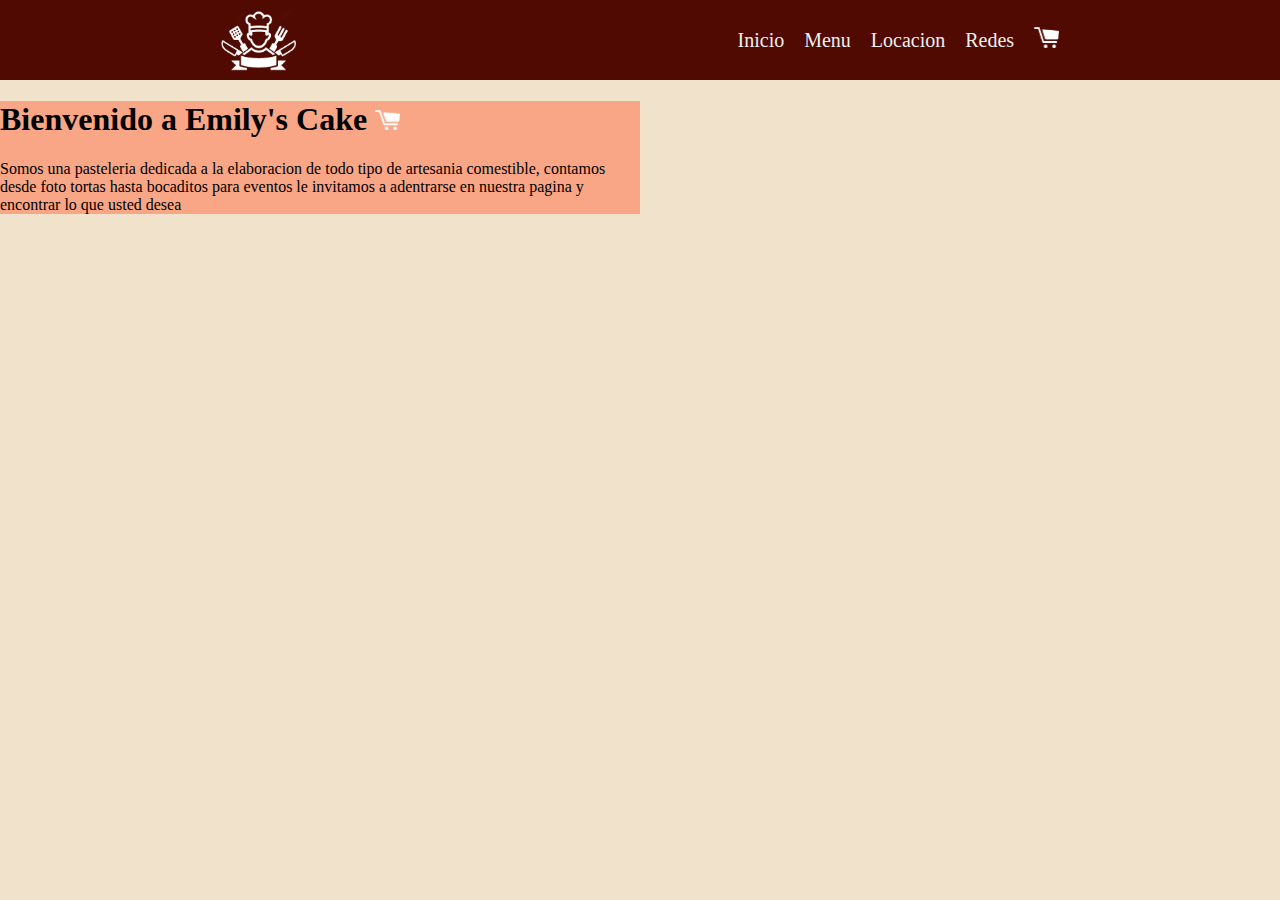
==== index.html @ 07394fe5 "Add files via upload" ====
<!DOCTYPE html>
<html lang="en" >
<head>
  <meta charset="UTF-8">
  <title>CodePen - Pure CSS Responsive Navbar</title>
  <link rel="stylesheet" href="./style.css">

</head>
<body>
<!-- partial:index.partial.html -->
<div class="nav">
  <input type="checkbox" id="nav-check">
  <div class="nav-header">
    <div class="nav-title">
      <img src="logo.png" alt="" width="75">
    </div>
  </div>
  <div class="nav-btn">
    <label for="nav-check">
      <span></span>
      <span></span>
      <span></span>
    </label>
  </div>
  
  <div class="nav-links">
    <a href="//github.io/jo_geek" target="_blank">Inicio</a>
    <a href="http://stackoverflow.com/users/4084003/" target="_blank">Menu</a>
    <a href="https://in.linkedin.com/in/jonesvinothjoseph" target="_blank">Locacion</a>
    <a href="https://codepen.io/jo_Geek/" target="_blank">Redes</a>
    <a href="https://www.facebook.com/vania.jove"><img src="carro.png" alt="" width="25"></a>
  </div>
</div>
<section>
  <h1>
    Bienvenido a Emily's Cake
    <img src="carro.png" alt="" width="25">
  </h1>
  <p>Somos una pasteleria dedicada a la elaboracion de todo tipo de artesania comestible, contamos desde foto tortas hasta bocaditos para eventos le invitamos a adentrarse en nuestra pagina y encontrar lo que usted desea </p>
</section>
<!-- partial -->
  <script  src="./script.js"></script>

</body>
</html>
---- style.css ----
* {
  box-sizing: border-box;
}

body {
  margin: 0px;
  font-family: 'segoe ui';
  background-color: #f1e2cc;
}

.nav {
  height: 80px;
  width: 100%;
  background-color: #500a01;
  position: relative;
  display: flex;
  justify-content: space-around;
}

.nav > .nav-header {
  display: inline;
}

.nav > .nav-header > .nav-title {
  display: inline-block;
  font-size: 22px;
  color: #fff;
  padding: 10px 10px 10px 10px;
  
}

.nav > .nav-btn {
  display: none;
}

.nav > .nav-links {
  display: inline;
  float: right;
  font-size: 20px;
  display: flex;
  height: 100%;
  align-items: center;
}

.nav > .nav-links > a {
  display: inline-block;
  padding: 13px 10px 13px 10px;
  text-decoration: none;
  color: #efefef;
}

.nav > .nav-links > a:hover {
  background-color: rgba(0, 0, 0, 0.3);
}

.nav > #nav-check {
  display: none;
}

@media (max-width:600px) {
  .nav > .nav-btn {
    display: inline-block;
    position: absolute;
    right: 0px;
    top: 0px;
  }
  .nav > .nav-btn > label {
    display: inline-block;
    width: 50px;
    height: 50px;
    padding: 13px;
  }
  .nav > .nav-btn > label:hover,.nav  #nav-check:checked ~ .nav-btn > label {
    background-color: rgba(0, 0, 0, 0.3);
  }
  .nav > .nav-btn > label > span {
    display: block;
    width: 25px;
    height: 10px;
    border-top: 2px solid #eee;
  }
  .nav > .nav-links {
    position: absolute;
    display: block;
    width: 100%;
    background-color: #333;
    height: 0px;
    transition: all 0.3s ease-in;
    overflow-y: hidden;
    top: 50px;
    left: 0px;
  }
  .nav > .nav-links > a {
    display: block;
    width: 100%;
  }
  .nav > #nav-check:not(:checked) ~ .nav-links {
    height: 0px;
  }
  .nav > #nav-check:checked ~ .nav-links {
    height: calc(100vh - 50px);
    overflow-y: auto;
  }
}
section{
background-color: #f9a686;
width: 50%;

}
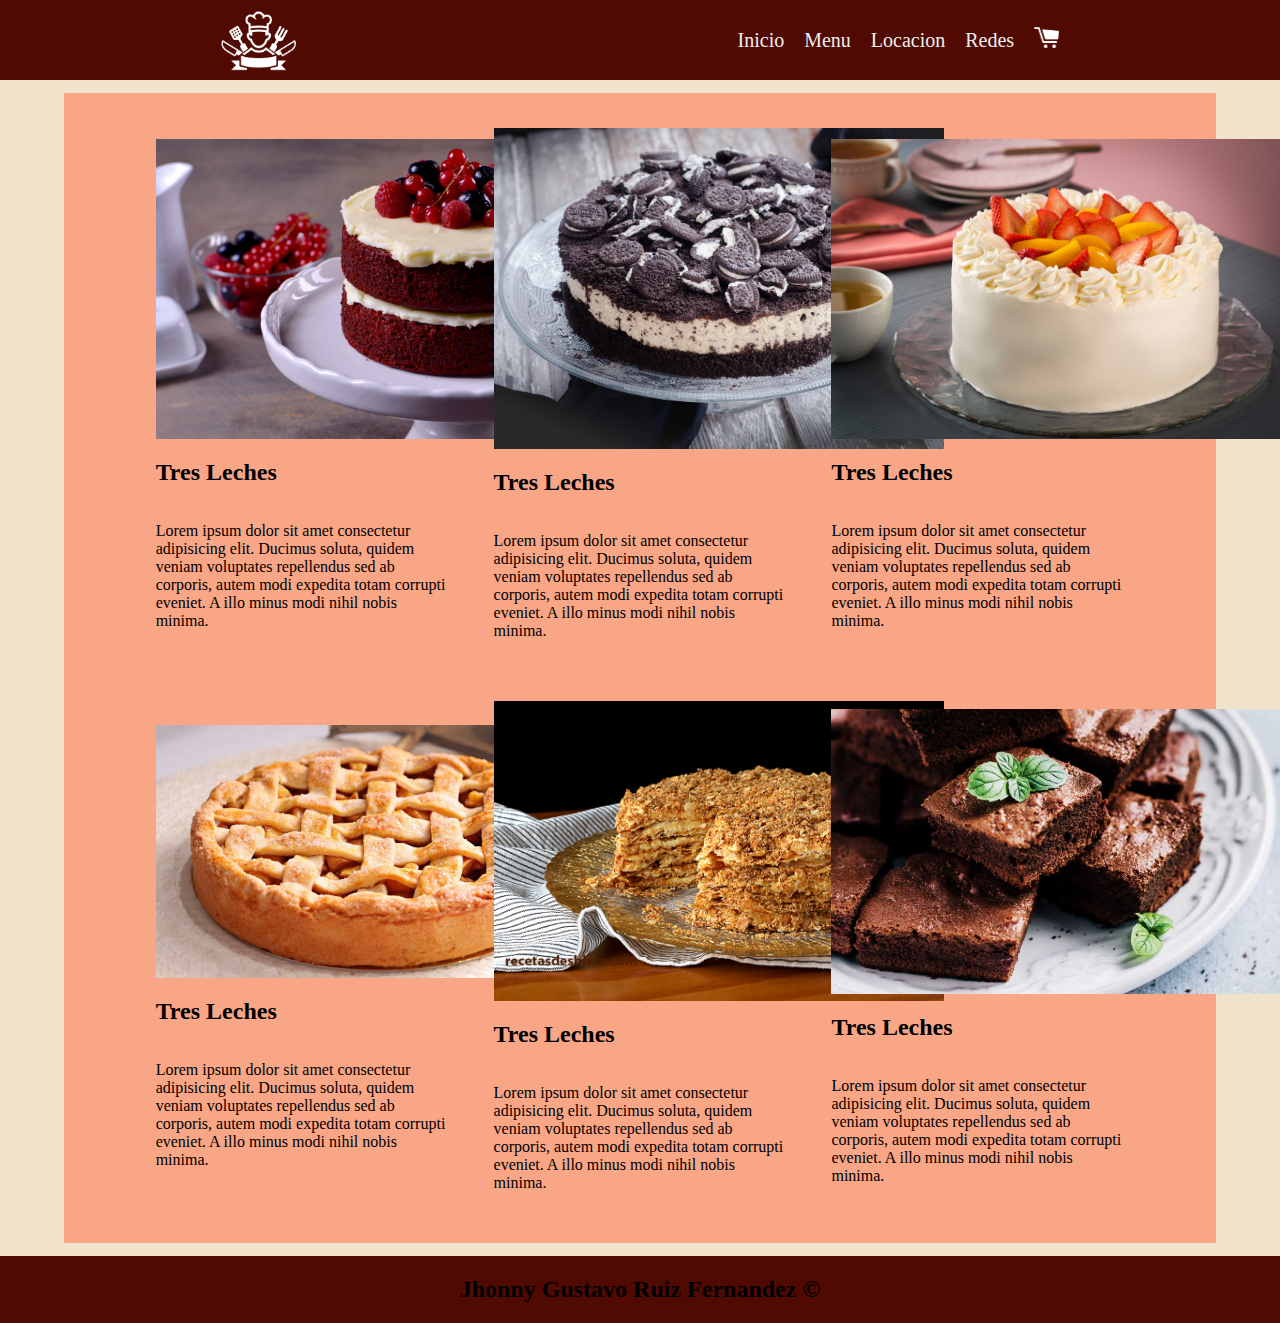
==== commit 0d9af9bc: "Add files via upload" ====
--- a/index.html
+++ b/index.html
@@ -24,20 +24,95 @@
   </div>
   
   <div class="nav-links">
-    <a href="//github.io/jo_geek" target="_blank">Inicio</a>
-    <a href="http://stackoverflow.com/users/4084003/" target="_blank">Menu</a>
-    <a href="https://in.linkedin.com/in/jonesvinothjoseph" target="_blank">Locacion</a>
-    <a href="https://codepen.io/jo_Geek/" target="_blank">Redes</a>
+    <a href="*" target="_blank">Inicio</a>
+    <a href="*" target="_blank">Menu</a>
+    <a href="*" target="_blank">Locacion</a>
+    <a href="*" target="_blank">Redes</a>
     <a href="https://www.facebook.com/vania.jove"><img src="carro.png" alt="" width="25"></a>
   </div>
 </div>
+
+
+
 <section>
+
+  <!-- <div class="texto">
   <h1>
     Bienvenido a Emily's Cake
     <img src="carro.png" alt="" width="25">
   </h1>
   <p>Somos una pasteleria dedicada a la elaboracion de todo tipo de artesania comestible, contamos desde foto tortas hasta bocaditos para eventos le invitamos a adentrarse en nuestra pagina y encontrar lo que usted desea </p>
+</div>
+
+<div class="imagenes">
+<img src="pastel.jpg" alt="" width="200">
+<img src="pastel2.jpg" alt="" width="200">
+</div> -->
+
+<div class="caja1">
+  <img src="pastel red.jpg" alt="" width="450">
+  <h2>Tres Leches</h2>
+  <p>Lorem ipsum dolor sit amet consectetur adipisicing elit.
+     Ducimus soluta, quidem veniam voluptates repellendus sed ab 
+     corporis, autem modi expedita totam corrupti eveniet. A illo
+      minus modi nihil nobis minima.</p>
+</div>
+
+<div class="caja1">
+  <img src="pastel oreo.jpg" alt="" width="450">
+  <h2>Tres Leches</h2>
+  <p>Lorem ipsum dolor sit amet consectetur adipisicing elit.
+     Ducimus soluta, quidem veniam voluptates repellendus sed ab 
+     corporis, autem modi expedita totam corrupti eveniet. A illo
+      minus modi nihil nobis minima.</p>
+</div>
+
+<div class="caja1">
+  <img src="pastel leche.jpg" alt="" width="450">
+  <h2>Tres Leches</h2>
+  <p>Lorem ipsum dolor sit amet consectetur adipisicing elit.
+     Ducimus soluta, quidem veniam voluptates repellendus sed ab 
+     corporis, autem modi expedita totam corrupti eveniet. A illo
+      minus modi nihil nobis minima.</p>
+</div>
+
+<div class="caja1">
+  <img src="pie.jpg" alt="" width="450">
+  <h2>Tres Leches</h2>
+  <p>Lorem ipsum dolor sit amet consectetur adipisicing elit.
+     Ducimus soluta, quidem veniam voluptates repellendus sed ab 
+     corporis, autem modi expedita totam corrupti eveniet. A illo
+      minus modi nihil nobis minima.</p>
+</div>
+
+<div class="caja1">
+  <img src="pastel hojas.jpg" alt="" width="450">
+  <h2>Tres Leches</h2>
+  <p>Lorem ipsum dolor sit amet consectetur adipisicing elit.
+     Ducimus soluta, quidem veniam voluptates repellendus sed ab 
+     corporis, autem modi expedita totam corrupti eveniet. A illo
+      minus modi nihil nobis minima.</p>
+</div>
+
+<div class="caja1">
+  <img src="brownie.jpg" alt="" width="450">
+  <h2>Tres Leches</h2>
+  <p>Lorem ipsum dolor sit amet consectetur adipisicing elit.
+     Ducimus soluta, quidem veniam voluptates repellendus sed ab 
+     corporis, autem modi expedita totam corrupti eveniet. A illo
+      minus modi nihil nobis minima.</p>
+</div>
+
+
+
+
 </section>
+
+
+<footer>
+  <h2> Jhonny Gustavo Ruiz Fernandez &copy;</h2>
+</footer>
+
 <!-- partial -->
   <script  src="./script.js"></script>
 
--- a/style.css
+++ b/style.css
@@ -6,6 +6,9 @@
   margin: 0px;
   font-family: 'segoe ui';
   background-color: #f1e2cc;
+  display: flex;
+  align-items: center;
+  flex-direction: column;
 }
 
 .nav {
@@ -104,6 +107,57 @@
 }
 section{
 background-color: #f9a686;
-width: 50%;
+width: 90%;
+margin: 1%;
+display: flex;
+flex-direction :row;
+flex-wrap: wrap;
+justify-content: center;
+align-items: center;
+padding: 1%;
 
-}+}
+.caja1{
+  width: 30%;
+  display: flex;
+  flex-wrap: wrap;
+  padding: 2%;
+}
+.texto{
+  background-color: #333;
+  width: 35%;
+}
+.imagenes{
+  background-color: #500a01;
+  width: 50%;
+  display: flex;
+  flex-direction: row;
+  padding: 1%;
+
+}
+footer{
+  background-color: #500a01;
+  display: flex;
+  justify-content: space-around;
+  width: 100%;
+  
+}
+
+
+
+@media (max-width:600px){
+  section{
+    background-color: #b34113;
+
+    flex-direction :column;
+
+    
+    }
+    .caja1{
+      width: 90%;
+      display: flex;
+      flex-wrap: wrap;
+      padding: 2%;
+    }
+}
+
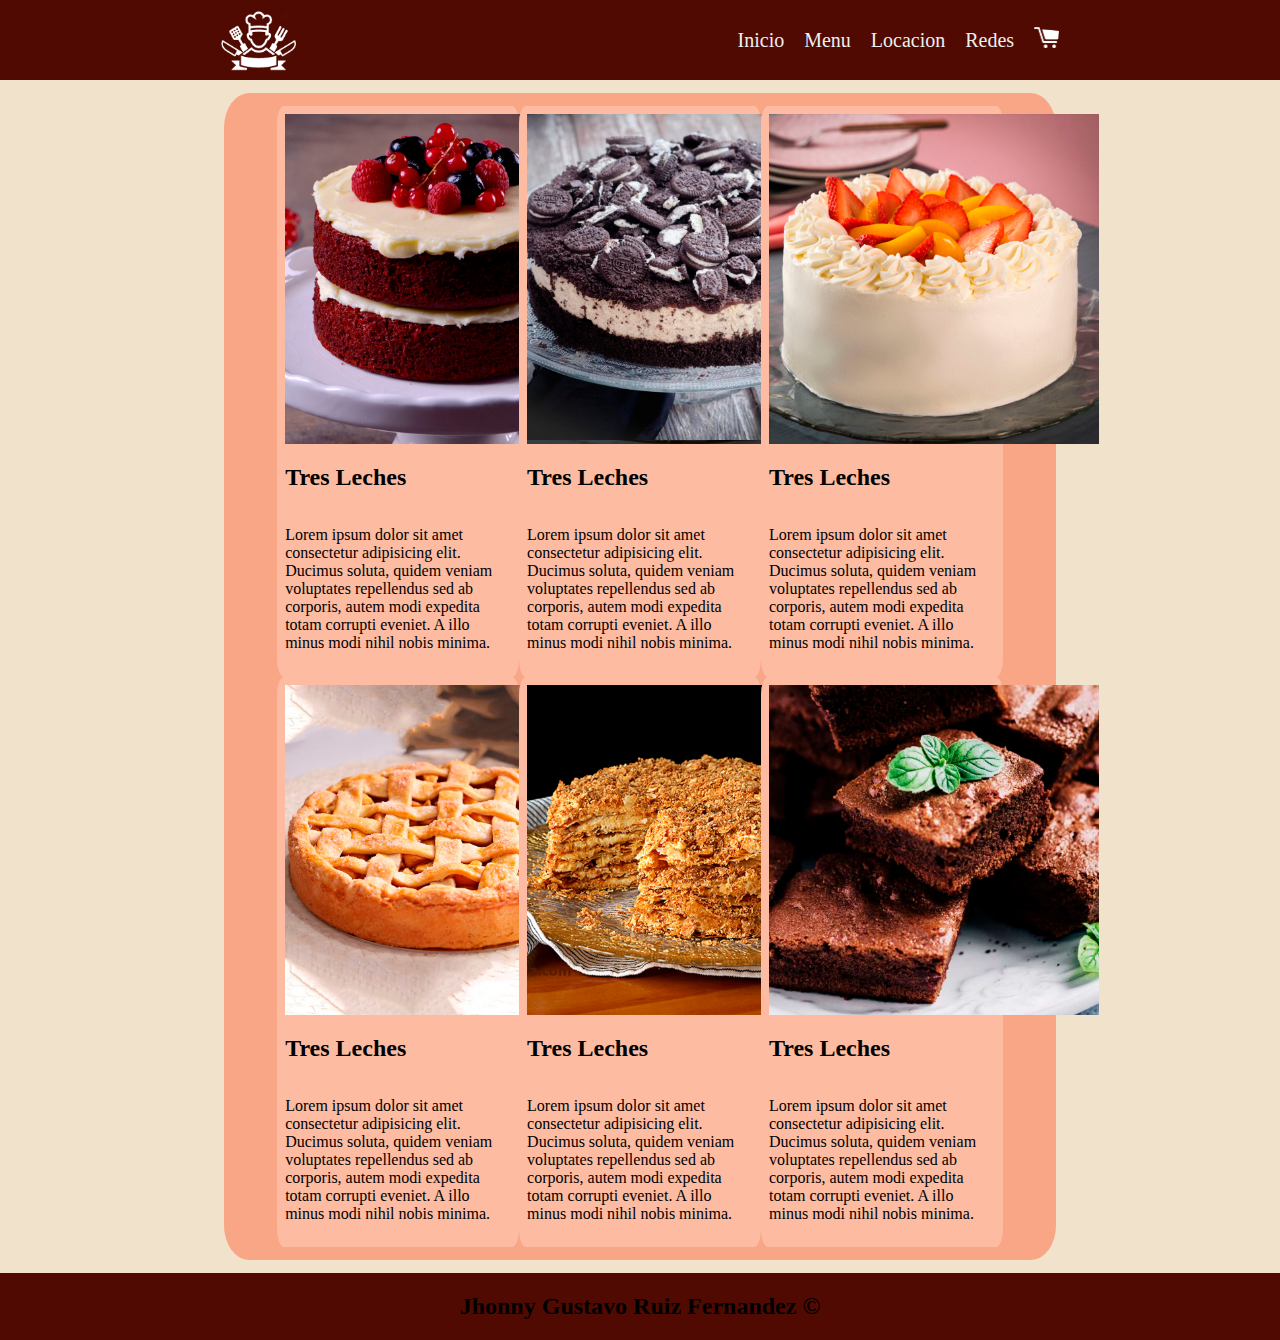
==== commit 5194bce6: "Add files via upload" ====
--- a/index.html
+++ b/index.html
@@ -50,7 +50,7 @@
 </div> -->
 
 <div class="caja1">
-  <img src="pastel red.jpg" alt="" width="450">
+  <img class="zoom" src="pastel red.jpg" alt="" width="330">
   <h2>Tres Leches</h2>
   <p>Lorem ipsum dolor sit amet consectetur adipisicing elit.
      Ducimus soluta, quidem veniam voluptates repellendus sed ab 
@@ -59,7 +59,7 @@
 </div>
 
 <div class="caja1">
-  <img src="pastel oreo.jpg" alt="" width="450">
+  <img class="zoom" src="pastel oreo.jpg" alt="" width="330">
   <h2>Tres Leches</h2>
   <p>Lorem ipsum dolor sit amet consectetur adipisicing elit.
      Ducimus soluta, quidem veniam voluptates repellendus sed ab 
@@ -68,7 +68,7 @@
 </div>
 
 <div class="caja1">
-  <img src="pastel leche.jpg" alt="" width="450">
+  <img class="zoom" src="pastel leche.jpg" alt="" width="330">
   <h2>Tres Leches</h2>
   <p>Lorem ipsum dolor sit amet consectetur adipisicing elit.
      Ducimus soluta, quidem veniam voluptates repellendus sed ab 
@@ -77,7 +77,7 @@
 </div>
 
 <div class="caja1">
-  <img src="pie.jpg" alt="" width="450">
+  <img class="zoom" src="pie.jpg" alt="" width="330">
   <h2>Tres Leches</h2>
   <p>Lorem ipsum dolor sit amet consectetur adipisicing elit.
      Ducimus soluta, quidem veniam voluptates repellendus sed ab 
@@ -86,7 +86,7 @@
 </div>
 
 <div class="caja1">
-  <img src="pastel hojas.jpg" alt="" width="450">
+  <img class="zoom" src="pastel hojas.jpg" alt="" width="330">
   <h2>Tres Leches</h2>
   <p>Lorem ipsum dolor sit amet consectetur adipisicing elit.
      Ducimus soluta, quidem veniam voluptates repellendus sed ab 
@@ -95,7 +95,7 @@
 </div>
 
 <div class="caja1">
-  <img src="brownie.jpg" alt="" width="450">
+  <img class="zoom" src="brownie.jpg" alt="" width="330" class="sombra">
   <h2>Tres Leches</h2>
   <p>Lorem ipsum dolor sit amet consectetur adipisicing elit.
      Ducimus soluta, quidem veniam voluptates repellendus sed ab 
--- a/style.css
+++ b/style.css
@@ -107,7 +107,7 @@
 }
 section{
 background-color: #f9a686;
-width: 90%;
+width: 65%;
 margin: 1%;
 display: flex;
 flex-direction :row;
@@ -115,24 +115,30 @@
 justify-content: center;
 align-items: center;
 padding: 1%;
+border-radius: 3%;
 
 }
 .caja1{
   width: 30%;
   display: flex;
   flex-wrap: wrap;
-  padding: 2%;
+  padding: 1%;
+  background-color: #fdbba1;
+  border-radius: 3%;
+  
+  
 }
 .texto{
-  background-color: #333;
+  background-color: #d81212;
   width: 35%;
 }
 .imagenes{
-  background-color: #500a01;
+  background-color: #1d462e;
   width: 50%;
   display: flex;
   flex-direction: row;
   padding: 1%;
+  
 
 }
 footer{
@@ -141,6 +147,17 @@
   justify-content: space-around;
   width: 100%;
   
+}
+.zoom {
+  transition: transform .2s; 
+}
+
+.zoom:hover {
+  transform: scale(1.1); 
+}
+
+.sombra{
+  box-shadow: #333;
 }
 
 
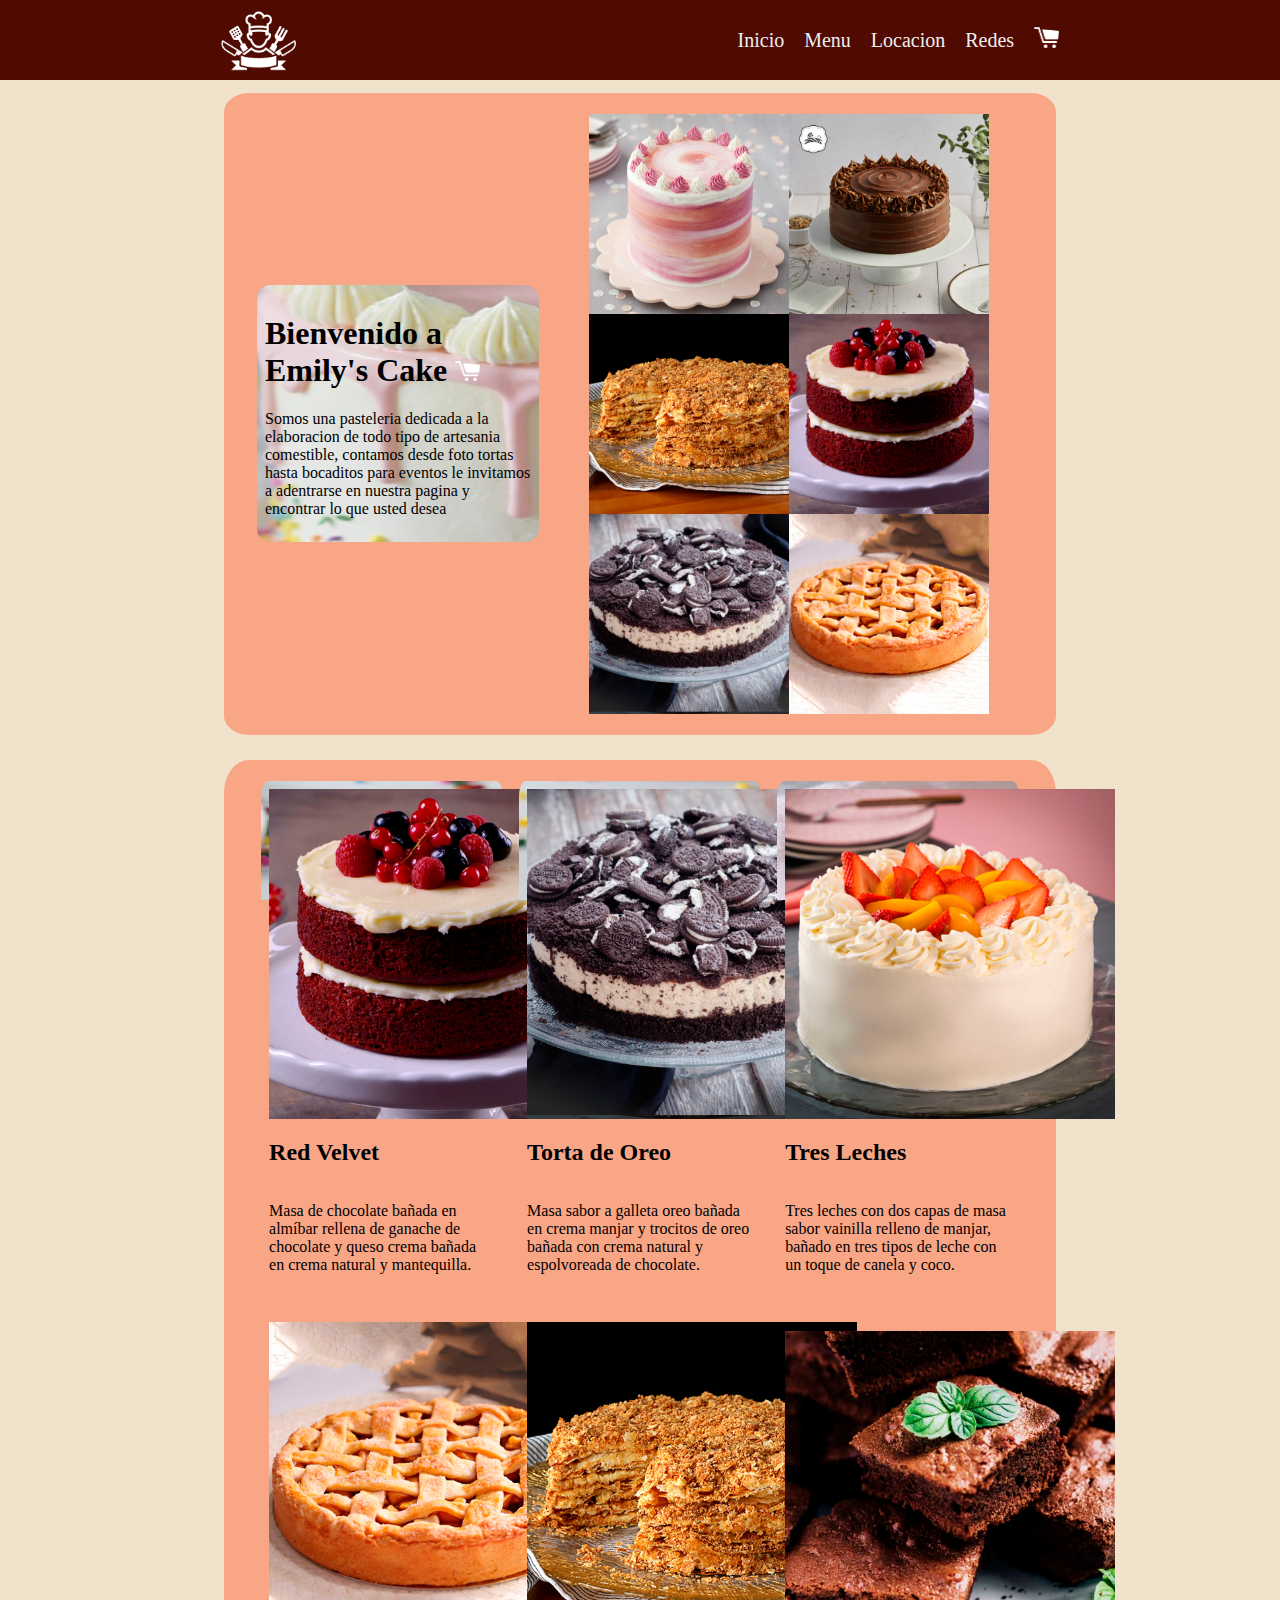
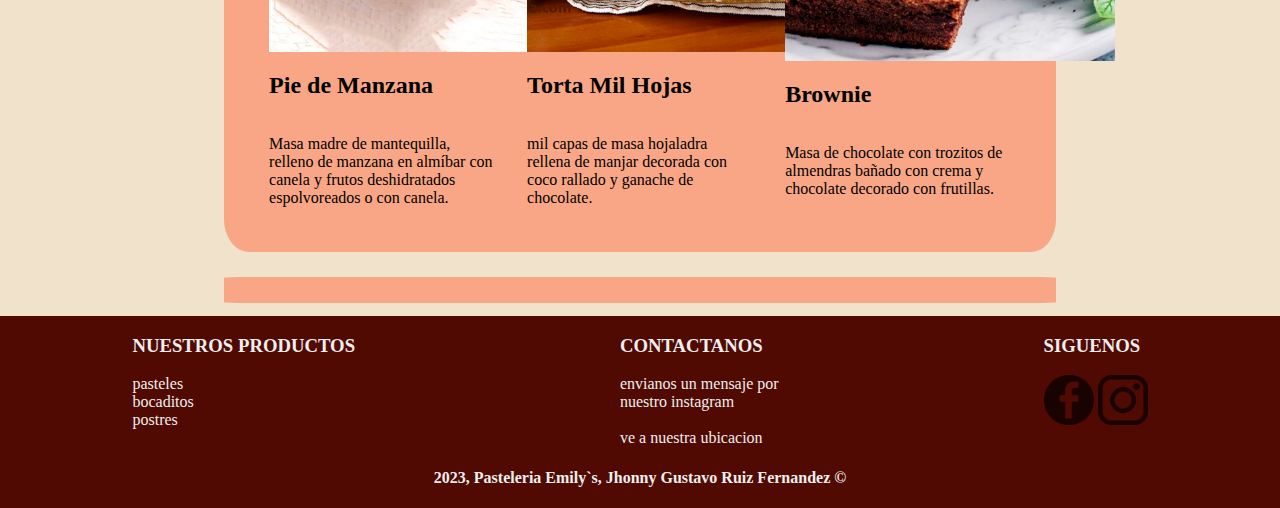
==== commit ff9e9d63: "Add files via upload" ====
--- a/index.html
+++ b/index.html
@@ -25,82 +25,83 @@
   
   <div class="nav-links">
     <a href="*" target="_blank">Inicio</a>
-    <a href="*" target="_blank">Menu</a>
-    <a href="*" target="_blank">Locacion</a>
-    <a href="*" target="_blank">Redes</a>
-    <a href="https://www.facebook.com/vania.jove"><img src="carro.png" alt="" width="25"></a>
+    <a href="menu.html">Menu</a>
+    <a href="https://goo.gl/maps/DTvQWjZuMNrLtSna8" target="_blank">Locacion</a>
+    <a href="https://www.facebook.com/vania.jove" target="_blank">Redes</a>
+    <a href="*"><img src="carro.png" alt="" width="25"></a>
   </div>
 </div>
 
+<section>
+  <div class="texto">
+    <h1>
+      Bienvenido a Emily's Cake
+      <img src="carro.png" alt="" width="25">
+    </h1>
+    <p>Somos una pasteleria dedicada a la elaboracion de todo tipo de artesania comestible, contamos desde foto tortas hasta bocaditos para eventos le invitamos a adentrarse en nuestra pagina y encontrar lo que usted desea </p>
+  </div>
+  
+  <div class="imagenes">
+  <img class="zoom" src="pastel.jpg" alt="" width="200">
+  <img class="zoom" src="pastel2.jpg" alt="" width="200">
+  <img class="zoom" src="pastel hojas.jpg" alt="" width="200">
+  <img class="zoom" src="pastel red.jpg" alt="" width="200">
+  <img class="zoom" src="pastel oreo.jpg" alt="" width="200">
+  <img class="zoom" src="pie.jpg" alt="" width="200">
+  <!-- <img src="pastel leche.jpg" alt="" width="200">
+  <img src="" alt=""> -->
+  </div>
 
+
+</section>
 
 <section>
 
-  <!-- <div class="texto">
-  <h1>
-    Bienvenido a Emily's Cake
-    <img src="carro.png" alt="" width="25">
-  </h1>
-  <p>Somos una pasteleria dedicada a la elaboracion de todo tipo de artesania comestible, contamos desde foto tortas hasta bocaditos para eventos le invitamos a adentrarse en nuestra pagina y encontrar lo que usted desea </p>
-</div>
-
-<div class="imagenes">
-<img src="pastel.jpg" alt="" width="200">
-<img src="pastel2.jpg" alt="" width="200">
-</div> -->
+  
 
 <div class="caja1">
   <img class="zoom" src="pastel red.jpg" alt="" width="330">
-  <h2>Tres Leches</h2>
-  <p>Lorem ipsum dolor sit amet consectetur adipisicing elit.
-     Ducimus soluta, quidem veniam voluptates repellendus sed ab 
-     corporis, autem modi expedita totam corrupti eveniet. A illo
-      minus modi nihil nobis minima.</p>
+  <h2>Red Velvet</h2>
+  <p>Masa de chocolate bañada en almíbar
+    rellena de ganache de chocolate y queso crema bañada
+    en crema natural y mantequilla.</p>
 </div>
 
 <div class="caja1">
   <img class="zoom" src="pastel oreo.jpg" alt="" width="330">
-  <h2>Tres Leches</h2>
-  <p>Lorem ipsum dolor sit amet consectetur adipisicing elit.
-     Ducimus soluta, quidem veniam voluptates repellendus sed ab 
-     corporis, autem modi expedita totam corrupti eveniet. A illo
-      minus modi nihil nobis minima.</p>
+  <h2>Torta de Oreo</h2>
+  <p>Masa sabor a galleta oreo bañada en crema manjar y trocitos de oreo bañada
+    con crema natural y espolvoreada de chocolate.</p>
 </div>
 
 <div class="caja1">
   <img class="zoom" src="pastel leche.jpg" alt="" width="330">
   <h2>Tres Leches</h2>
-  <p>Lorem ipsum dolor sit amet consectetur adipisicing elit.
-     Ducimus soluta, quidem veniam voluptates repellendus sed ab 
-     corporis, autem modi expedita totam corrupti eveniet. A illo
-      minus modi nihil nobis minima.</p>
+  <p>Tres leches con dos capas de masa sabor vainilla relleno 
+    de manjar, bañado en tres tipos de leche
+    con un toque de canela y coco.</p>
 </div>
 
 <div class="caja1">
   <img class="zoom" src="pie.jpg" alt="" width="330">
-  <h2>Tres Leches</h2>
-  <p>Lorem ipsum dolor sit amet consectetur adipisicing elit.
-     Ducimus soluta, quidem veniam voluptates repellendus sed ab 
-     corporis, autem modi expedita totam corrupti eveniet. A illo
-      minus modi nihil nobis minima.</p>
+  <h2>Pie de Manzana</h2>
+  <p>Masa madre de mantequilla, relleno de manzana en
+    almíbar con canela y frutos deshidratados espolvoreados o con canela.</p>
 </div>
 
 <div class="caja1">
   <img class="zoom" src="pastel hojas.jpg" alt="" width="330">
-  <h2>Tres Leches</h2>
-  <p>Lorem ipsum dolor sit amet consectetur adipisicing elit.
-     Ducimus soluta, quidem veniam voluptates repellendus sed ab 
-     corporis, autem modi expedita totam corrupti eveniet. A illo
-      minus modi nihil nobis minima.</p>
+  <h2>Torta Mil Hojas</h2>
+  <p>mil capas de masa hojaladra rellena de manjar decorada
+    con coco rallado y ganache de chocolate.</p>
 </div>
 
 <div class="caja1">
   <img class="zoom" src="brownie.jpg" alt="" width="330" class="sombra">
-  <h2>Tres Leches</h2>
-  <p>Lorem ipsum dolor sit amet consectetur adipisicing elit.
-     Ducimus soluta, quidem veniam voluptates repellendus sed ab 
-     corporis, autem modi expedita totam corrupti eveniet. A illo
-      minus modi nihil nobis minima.</p>
+  <h2>Brownie</h2>
+  <p>Masa de chocolate con trozitos de almendras bañado con crema y chocolate
+    decorado con frutillas.
+  </p>
 </div>
 
 
@@ -108,9 +109,38 @@
 
 </section>
 
+<section>
+</section>
+
 
 <footer>
-  <h2> Jhonny Gustavo Ruiz Fernandez &copy;</h2>
+    <div>
+      <h3>NUESTROS PRODUCTOS</h3>
+      <p>
+        pasteles <br>
+        bocaditos <br>
+        postres <br>
+      </p>
+    </div>
+
+    <div>
+      <H3>CONTACTANOS</H3>
+      envianos un mensaje por <br>
+      nuestro instagram <br>
+      <br>
+      ve a nuestra ubicacion
+    </div>
+
+    <div>
+      <H3>SIGUENOS</H3>
+      <a href="https://www.facebook.com/vania.jove"><img src="facebook.png" width="50" alt=""></a>
+      <a href="https://www.instagram.com/lkasune/"><img src="instagram.png" width="50" alt=""></a>
+    </div>
+
+</footer>
+
+<footer class="copy">
+  <h4> 2023, Pasteleria Emily`s, Jhonny Gustavo Ruiz Fernandez &copy;</h4>
 </footer>
 
 <!-- partial -->
--- a/style.css
+++ b/style.css
@@ -118,25 +118,39 @@
 border-radius: 3%;
 
 }
+
 .caja1{
   width: 30%;
   display: flex;
   flex-wrap: wrap;
   padding: 1%;
-  background-color: #fdbba1;
+  background-image: url(fondo\ texto.jpg);
+  background-repeat: no-repeat;
+  background-attachment: fixed;
+  background-size: 100% 100%;
   border-radius: 3%;
+  margin: 1%;
   
   
 }
 .texto{
-  background-color: #d81212;
+  background-image: url(fondo\ texto.jpg);
+  background-repeat: no-repeat;
+  background-attachment: fixed;
+  background-size: 100% 100%;
   width: 35%;
+  margin: 1%;
+  border-radius: 5%;
+  padding: 1%;
+
 }
 .imagenes{
-  background-color: #1d462e;
-  width: 50%;
+  background-color: #1d462e00;
+  width: 60%;
   display: flex;
-  flex-direction: row;
+  flex-direction :row;
+flex-wrap: wrap;
+justify-content: center;
   padding: 1%;
   
 
@@ -146,6 +160,7 @@
   display: flex;
   justify-content: space-around;
   width: 100%;
+  color: #eee;
   
 }
 .zoom {
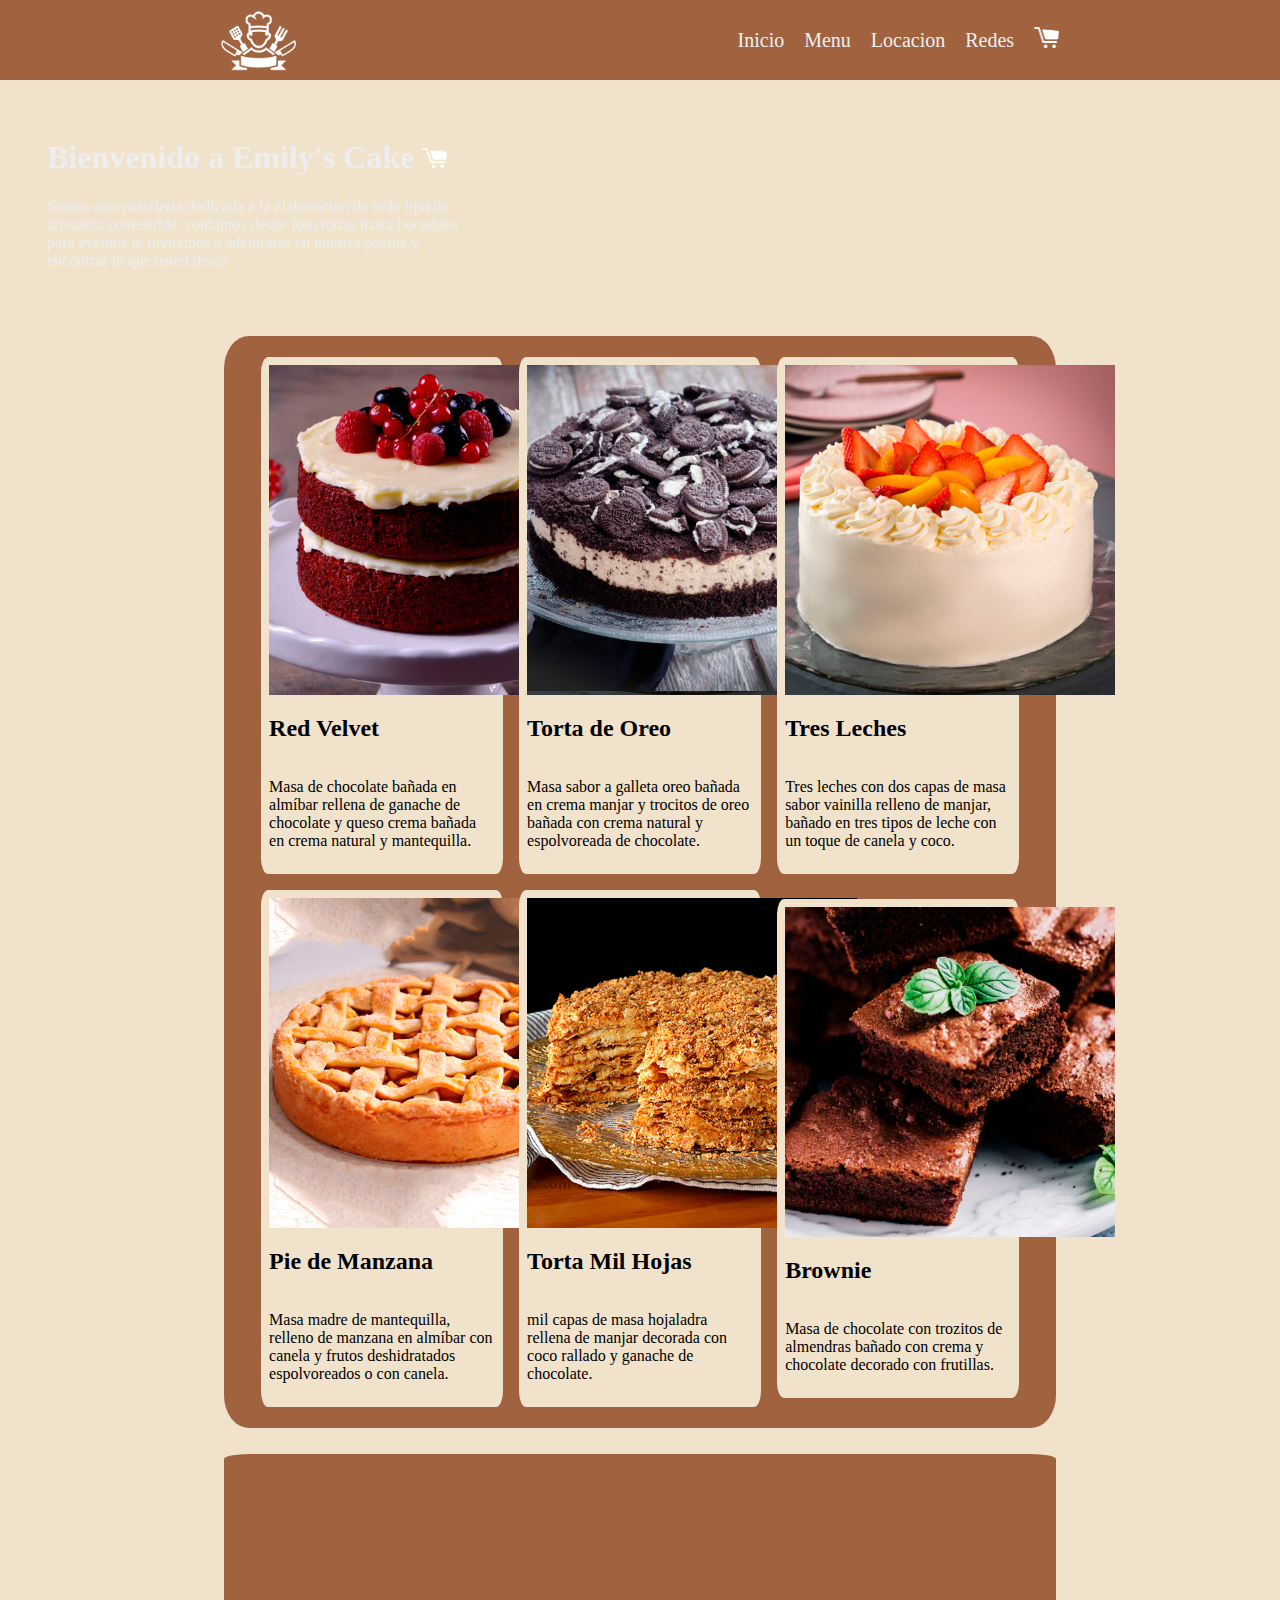
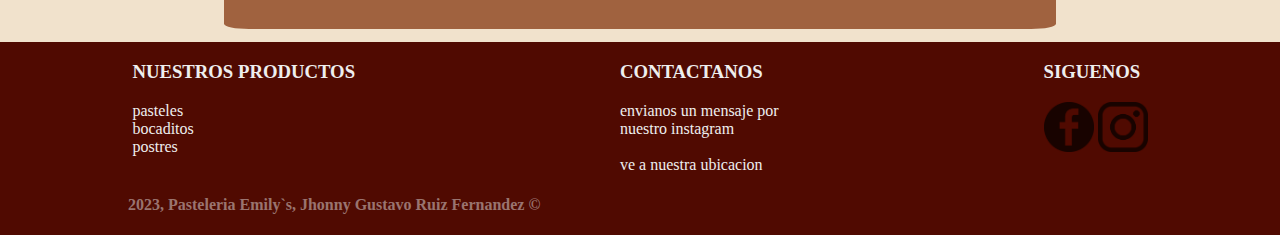
==== commit 71c260ae: "Add files via upload" ====
--- a/index.html
+++ b/index.html
@@ -2,7 +2,7 @@
 <html lang="en" >
 <head>
   <meta charset="UTF-8">
-  <title>CodePen - Pure CSS Responsive Navbar</title>
+  <title>Emily´s Cake-Inicio</title>
   <link rel="stylesheet" href="./style.css">
 
 </head>
@@ -26,13 +26,13 @@
   <div class="nav-links">
     <a href="*" target="_blank">Inicio</a>
     <a href="menu.html">Menu</a>
-    <a href="https://goo.gl/maps/DTvQWjZuMNrLtSna8" target="_blank">Locacion</a>
+    <a href="https://goo.gl/maps/SjSMwbiDKBYcfYco8" target="_blank">Locacion</a>
     <a href="https://www.facebook.com/vania.jove" target="_blank">Redes</a>
     <a href="*"><img src="carro.png" alt="" width="25"></a>
   </div>
 </div>
 
-<section>
+<section1>
   <div class="texto">
     <h1>
       Bienvenido a Emily's Cake
@@ -42,18 +42,12 @@
   </div>
   
   <div class="imagenes">
-  <img class="zoom" src="pastel.jpg" alt="" width="200">
-  <img class="zoom" src="pastel2.jpg" alt="" width="200">
-  <img class="zoom" src="pastel hojas.jpg" alt="" width="200">
-  <img class="zoom" src="pastel red.jpg" alt="" width="200">
-  <img class="zoom" src="pastel oreo.jpg" alt="" width="200">
-  <img class="zoom" src="pie.jpg" alt="" width="200">
-  <!-- <img src="pastel leche.jpg" alt="" width="200">
-  <img src="" alt=""> -->
+  <img class="zoom" src="logo-negro.png" alt="" width="200">
+
   </div>
 
 
-</section>
+</section1>
 
 <section>
 
@@ -104,12 +98,15 @@
   </p>
 </div>
 
+</section>
 
 
 
-</section>
+<section>
+<iframe src="https://www.google.com/maps/embed?pb=!1m14!1m12!1m3!1d15303.08670976264!2d-68.11905008976183!3d-16.487094937825226!2m3!1f0!2f0!3f0!3m2!1i1024!2i768!4f13.1!5e0!3m2!1ses!2sbo!4v1683584574468!5m2!1ses!2sbo"
+   width="100%" height="100%" style="border:0;" allowfullscreen="" loading="lazy" referrerpolicy="no-referrer-when-downgrade"></iframe> 
 
-<section>
+
 </section>
 
 
--- a/style.css
+++ b/style.css
@@ -14,7 +14,7 @@
 .nav {
   height: 80px;
   width: 100%;
-  background-color: #500a01;
+  background-color: rgb(160, 98, 63);
   position: relative;
   display: flex;
   justify-content: space-around;
@@ -52,7 +52,8 @@
   color: #efefef;
 }
 
-.nav > .nav-links > a:hover {
+.nav > .nav-links > a:hover 
+{
   background-color: rgba(0, 0, 0, 0.3);
 }
 
@@ -60,8 +61,99 @@
   display: none;
 }
 
-@media (max-width:600px) {
-  .nav > .nav-btn {
+
+
+section{
+background-color: #a0623f;
+width: 65%;
+margin: 1%;
+display: flex;
+flex-direction :row;
+flex-wrap: wrap;
+justify-content: center;
+align-items: center;
+padding: 1%;
+border-radius: 3%;
+}
+
+section1{
+  background-image: url(cabezera.png);
+  background-repeat: no-repeat;
+  background-size: 100% 100%;
+  width: 100%;
+  display: flex;
+  flex-direction :row;
+  flex-wrap: wrap;
+  justify-content: space-around;
+  align-items: center;
+  padding: 1%;
+  color: #eee;
+  
+}
+
+
+.caja1{
+  width: 30%;
+  display: flex;
+  flex-wrap: wrap;
+  padding: 1%;
+  background-color: #f1e2cc;
+  border-radius: 3%;
+  margin: 1%;
+  
+  
+}
+.texto{
+  /* background-image: url(fondo\ texto.jpg); */
+  background-repeat: no-repeat;
+  background-attachment: fixed;
+  background-size: 100% 100%;
+  width: 35%;
+  margin: 1%;
+  border-radius: 5%;
+  padding: 1%;
+
+}
+.imagenes{
+  background-color: #1d462e00;
+  width: 60%;
+  display: flex;
+  flex-direction :row;
+  flex-wrap: wrap;
+  justify-content: center;
+  padding: 1%;
+
+
+}
+footer{
+  background-color: #500a01;
+  display: flex;
+  justify-content: space-around;
+  width: 100%;
+  color: #eee;
+  
+}
+
+.copy{
+  display: flex;
+  justify-content: space-between;
+  border-top: 1px solid #500a01;
+  padding-left: 10%;
+  color: #eeeeee77;
+}
+
+.zoom {
+  transition: transform .2s; 
+}
+
+.zoom:hover {
+  transform: scale(1.1); 
+}
+
+
+@media (max-width: 393px) {
+  .nav > .nav-btn 
+  {
     display: inline-block;
     position: absolute;
     right: 0px;
@@ -103,93 +195,33 @@
   .nav > #nav-check:checked ~ .nav-links {
     height: calc(100vh - 50px);
     overflow-y: auto;
-  }
-}
-section{
-background-color: #f9a686;
-width: 65%;
-margin: 1%;
-display: flex;
-flex-direction :row;
-flex-wrap: wrap;
-justify-content: center;
-align-items: center;
-padding: 1%;
-border-radius: 3%;
-
-}
-
-.caja1{
-  width: 30%;
-  display: flex;
-  flex-wrap: wrap;
-  padding: 1%;
-  background-image: url(fondo\ texto.jpg);
-  background-repeat: no-repeat;
-  background-attachment: fixed;
-  background-size: 100% 100%;
-  border-radius: 3%;
-  margin: 1%;
-  
-  
-}
-.texto{
-  background-image: url(fondo\ texto.jpg);
-  background-repeat: no-repeat;
-  background-attachment: fixed;
-  background-size: 100% 100%;
-  width: 35%;
-  margin: 1%;
-  border-radius: 5%;
-  padding: 1%;
-
-}
-.imagenes{
-  background-color: #1d462e00;
-  width: 60%;
-  display: flex;
-  flex-direction :row;
-flex-wrap: wrap;
-justify-content: center;
-  padding: 1%;
-  
-
-}
-footer{
-  background-color: #500a01;
-  display: flex;
-  justify-content: space-around;
-  width: 100%;
-  color: #eee;
-  
-}
-.zoom {
-  transition: transform .2s; 
-}
-
-.zoom:hover {
-  transform: scale(1.1); 
-}
-
-.sombra{
-  box-shadow: #333;
-}
+  }   
+}
+
 
 
 
 @media (max-width:600px){
+
   section{
-    background-color: #b34113;
-
+    background-color: #a0623f;
     flex-direction :column;
-
-    
+    width: 71%;
+    border-radius: 50px;
+    padding: 2%; 
     }
+
     .caja1{
       width: 90%;
       display: flex;
       flex-wrap: wrap;
       padding: 2%;
+      border-radius: 50px;
     }
-}
-
+
+    
+    
+
+  
+}
+
